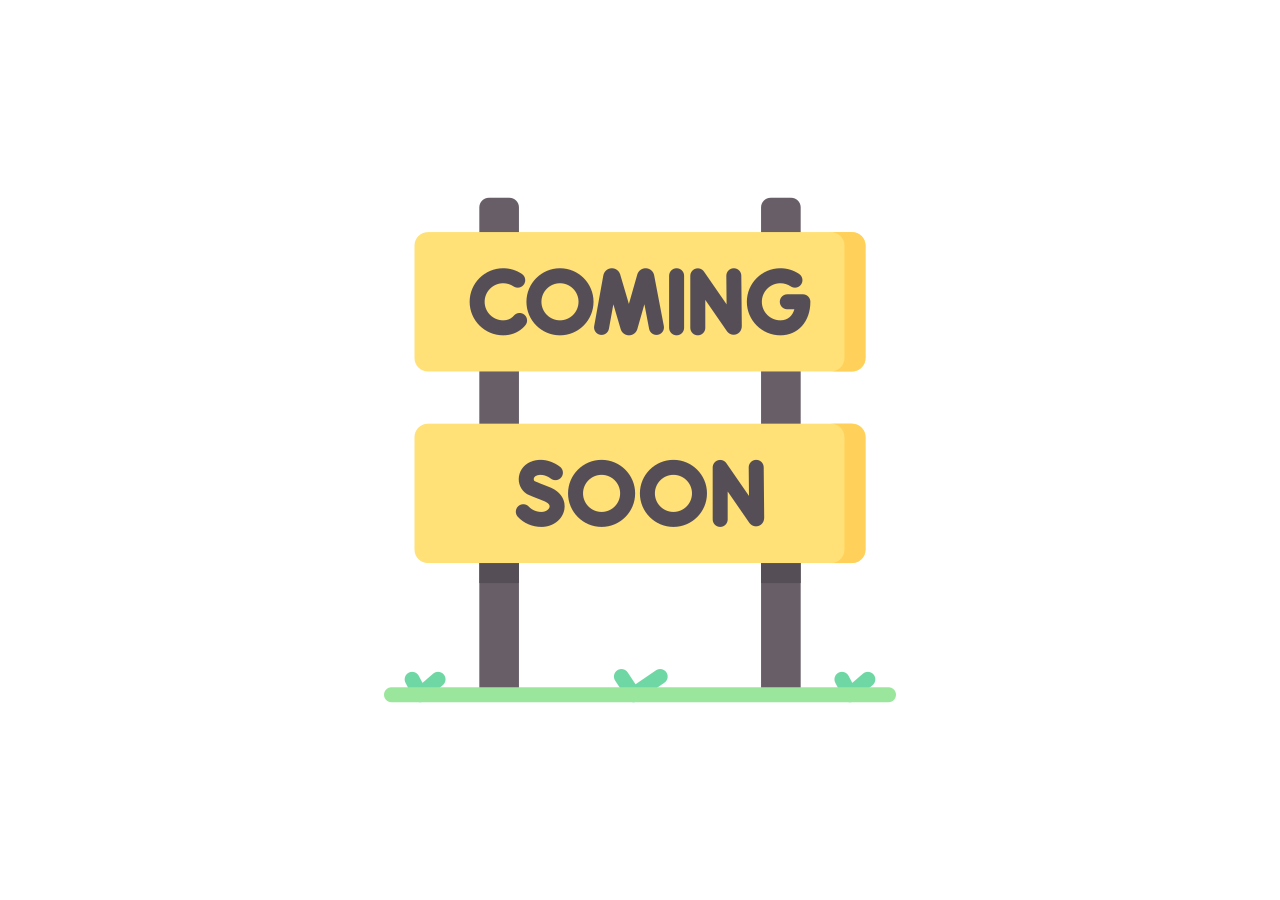
==== about.html @ d91e1c8c "design this layout" ====
<!DOCTYPE html>
<html lang="en">
<head>
    <meta charset="UTF-8">
    <meta name="viewport" content="width=device-width, initial-scale=1.0">
    <title>Document</title>
    <link rel="stylesheet" href="about.css">
</head>
<body>
    <div id="work-in-progress">
        <img src="./assets/work-in-progress.png"/>
    </div>
</body>
</html>
---- about.css ----
body{
    display: flex;
    justify-content: center;
    align-items: center;
    height: 100vh;
    margin: 0;
}

#work-in-progress{
    display: flex;
    flex-direction: column;
    justify-content: center;
    align-items: center;
    height: 60vh;
    width: 80vw;
}
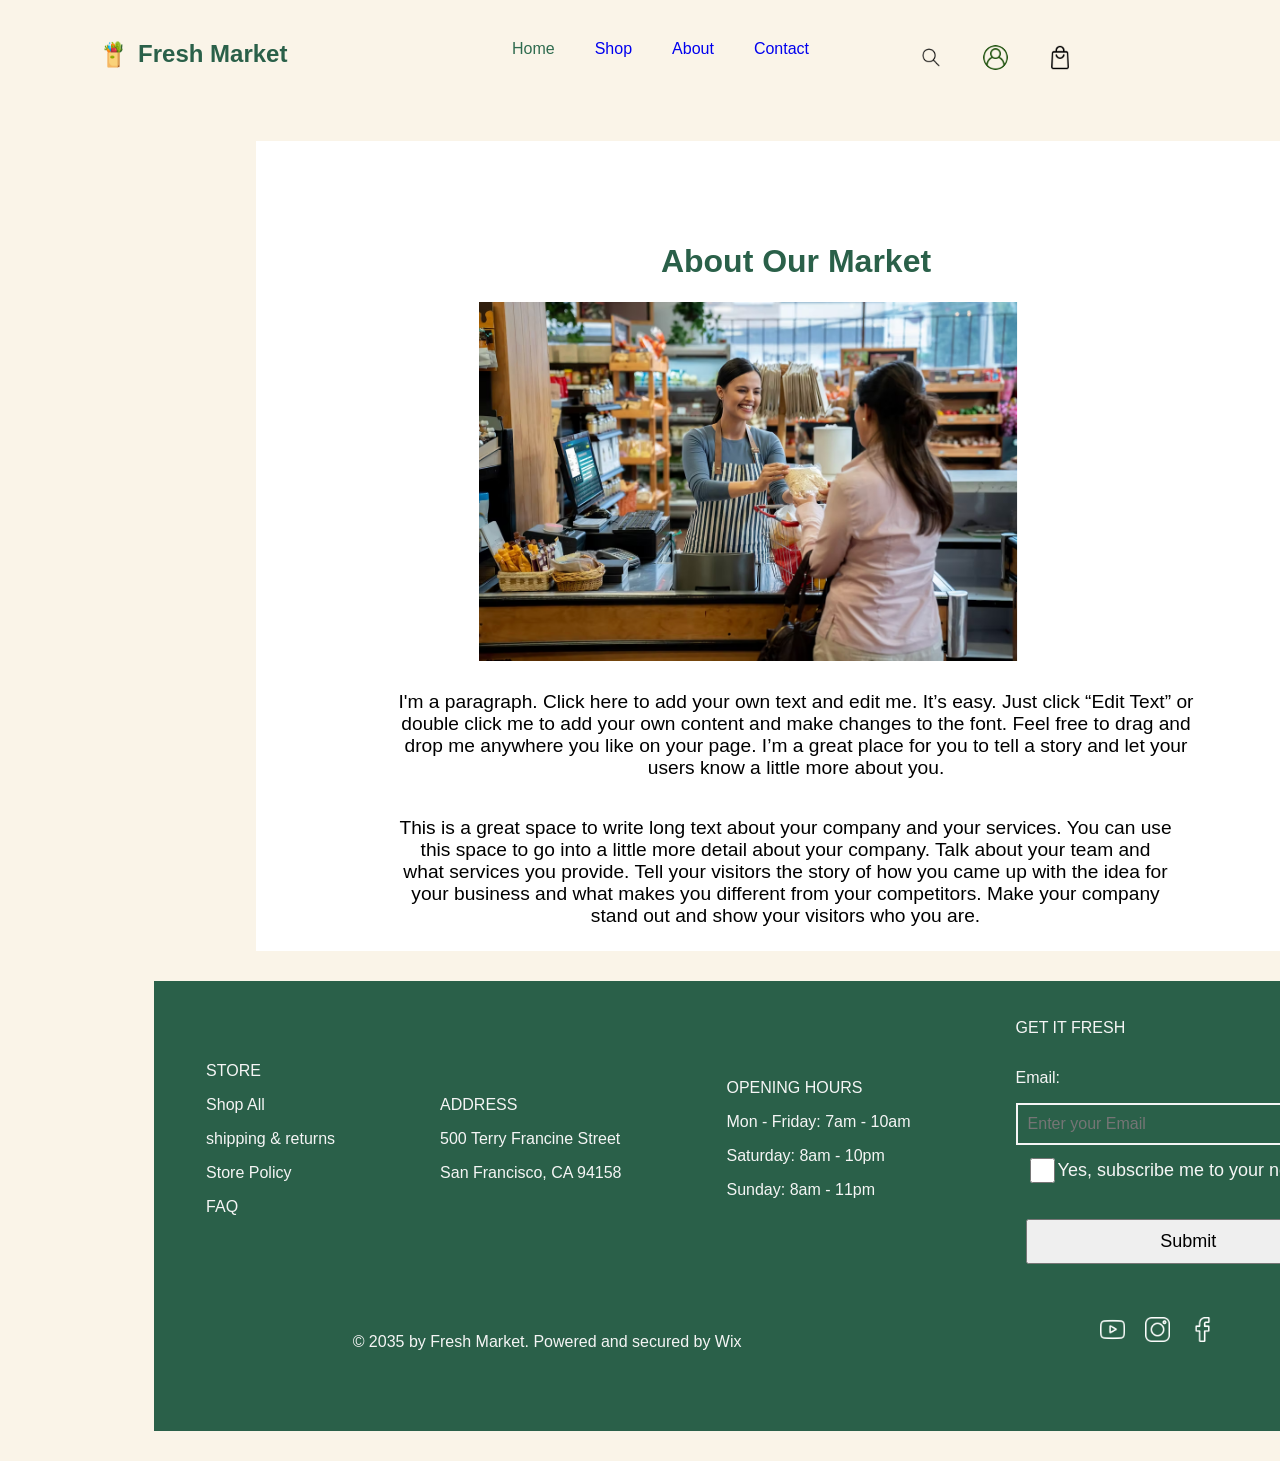
==== commit ac634440: "add about page and contact page" ====
--- a/about.html
+++ b/about.html
@@ -7,8 +7,95 @@
     <link rel="stylesheet" href="about.css">
 </head>
 <body>
-    <div id="work-in-progress">
-        <img src="./assets/work-in-progress.png"/>
+    <div id="navbar">
+
+        <div id="navbar1">
+            <img id="bag" src="./assets/shopping-bag.png" />
+            <h2>Fresh Market</h2>
+        </div>
+
+        <div id="navbar2">
+            <a href="../index.html" class="active" style="text-decoration: none;">Home</a>
+            <a href="shop.html" style="text-decoration: none;">Shop</a>
+            <a href="about.html" style="text-decoration: none;">About</a>
+            <a href="contact.html" style="text-decoration: none;">Contact</a>
+        </div>
+        
+
+        <div id="navbar3">
+            <img id='search' src="./assets/search.png" />
+            <img id="user" src="./assets/user-interface.png" />
+            <img id='shopping' src="./assets/bag.png" />
+
+        </div>
+
+    </div>
+
+    <div class="main-content">
+        <div class="main-content-2">
+            <h1>About Our Market</h1>
+            <img class="image" src="./about/Screenshot 2026-03-22 at 3.49.05 PM.png"/>
+            <p class="paragraph1">I'm a paragraph. Click here to add your own text and edit me. It’s easy. Just click “Edit Text” or <br> double click me to add your own content and make changes to the font. Feel free to drag and <br>drop me anywhere you like on your page. I’m a great place for you to tell a story and let your<br> users know a little more about you.</p>
+            <p class="paragraph2">​
+
+This is a great space to write long text about your company and your services. You can use this space to go into a little more detail about your company. Talk about your team and what services you provide. Tell your visitors the story of how you came up with the idea for your business and what makes you different from your competitors. Make your company stand out and show your visitors who you are.</p>
+            
+        </div>
+
     </div>
 </body>
+<footer>
+    <div class="footer-container">
+        <div class="footer">
+            <div class="footer-store">
+                <p>STORE</p>
+                <p>Shop All</p>
+                <p>shipping & returns</p>
+                <p>Store Policy</p>
+                <p>FAQ</p>
+            </div>
+            <div class="footer-address">
+                <p>ADDRESS</p>
+                <p>500 Terry Francine Street</p>
+                <p>San Francisco, CA 94158</p>
+            </div>
+            <div class="footer-opening-hours">
+                <p>OPENING HOURS</p>
+                <P>Mon - Friday: 7am - 10am</P>
+                <p>Saturday: 8am - 10pm</p>
+                <p>Sunday: 8am - 11pm</p>
+            </div>
+
+            <div class="footer-getfresh">
+                <p>GET IT FRESH</p>
+                <p>Email:</p>
+                <input class="input1" type="email" name="email" placeholder="Enter your Email">
+                <form>
+                    <div class="checkbox">
+                        <input type="checkbox" id="subscribe" name="subscribe" value="yes">
+                        <label for="subscribe">Yes, subscribe me to your newsletter</label>
+                    </div>
+                    <br>
+                    <button class="submit" type="submit">Submit</button>
+                </form>
+            </div>
+
+
+
+
+
+        </div>
+
+        <div class="end">
+            <p>© 2035 by Fresh Market. Powered and secured by Wix</p>
+            <div class="icon">
+                <img class="logo" src="./assets/youtube.png" />
+                <img class="logo" src="./assets/instagram.png" />
+                <img class="logo" src="./assets/facebook.png" />
+            </div>
+
+        </div>
+
+    </div>
+</footer>
 </html>
--- a/about.css
+++ b/about.css
@@ -1,16 +1,251 @@
-body{
+body {
+  margin: 0;
+  padding: 0;
+  box-sizing: border-box;
+  font-family: sans-serif;
+  background-color: #faf4e8;
+}
+
+#navbar {
+  position: sticky;
+  top: 0;
+  z-index: 1000;
+  display: flex;
+  height: 10vh;
+  width: auto;
+  display: flex;
+  justify-content: space-between;
+  padding: 0 100px;
+  text-align: center;
+  background-color: #faf4e8;
+}
+#navbar1 {
+  width: auto;
+  height: 12vh;
+  display: flex;
+  align-items: center;
+  justify-content: center;
+  gap: 15px;
+  position: relative;
+  flex-direction: row;
+}
+
+h2 {
+  color: #2a6049;
+}
+
+#bag {
+  width: 10%;
+  height: 25%;
+}
+#search {
+  width: 30%;
+  height: 30%;
+}
+#user {
+  width: 30%;
+  height: 30%;
+  border-radius: 50%;
+  filter: invert(26%) sepia(57%) saturate(670%) hue-rotate(60deg)
+    brightness(85%) contrast(95%);
+}
+#shopping {
+  width: 30%;
+  height: 30%;
+  color: #2a6049;
+}
+
+#navbar2 {
+  display: flex;
+  align-items: center;
+  gap: 40px;
+  left: 40%;
+  position: absolute;
+  margin-top: 40px;
+}
+
+#navbar2 a:hover,
+#navbar2 .active {
+  color: #2f6b4f;
+}
+
+#navbar3 {
+  height: 9vh;
+  width: auto;
+  display: flex;
+  flex-direction: row;
+  align-items: center;
+  gap: 40px;
+  margin-top: 17px;
+  margin-right: 10%;
+}
+
+#navbar3 p {
+  margin: 0;
+  white-space: nowrap;
+  font-size: 16px;
+  cursor: pointer;
+}
+
+.main-content{
+    height: 90vh;
+    width: 120vh;
+    background-color: white;
     display: flex;
     justify-content: center;
-    align-items: center;
-    height: 100vh;
-    margin: 0;
-}
-
-#work-in-progress{
+    margin-left: 20%;
+    margin-top: 4%;
+
+}
+
+.main-content-2{
+    display: flex;
+    justify-content: center;
+    flex-direction: column;
+    margin-top: 80px;
+
+}
+
+.main-content-2 h1{
+    color:#2A6049;
+    
     display: flex;
     flex-direction: column;
     justify-content: center;
     align-items: center;
-    height: 60vh;
-    width: 80vw;
+
+}
+.paragraph1{
+    margin-top: 30px;
+    text-align: center;
+    font-family: Arial, Helvetica, sans-serif;
+    font-size:larger;
+}
+
+.paragraph2{
+    height: 30vh;
+    width: 86vh;
+    text-align: center;
+    font-size: larger;
+}
+
+.image{
+    height: 40vh;
+    width: 60vh;
+    margin-left: 10%;
+}
+
+
+.footer{
+    display: flex;
+    justify-content:space-around;
+    align-items: center;
+    
+}
+
+.footer-container{
+    display: grid;
+    grid-template-columns: repeat(4 1fr);
+    height: 50vh;
+    width: 140vh;
+    margin-left: 12%;
+    margin-top: 30px;
+    margin-bottom: 30px;
+    background-color: #2A6049;
+
+}
+
+.footer-store {
+    font-size: medium;
+    font-weight: 100;
+    font-family: sans-serif;
+    color: whitesmoke;
+
+}
+
+.footer-address{
+    font-size: medium;
+    font-weight: 100;
+    font-family: sans-serif;
+    color: whitesmoke;
+
+}
+
+.footer-opening-hours{
+    font-size: medium;
+    font-weight: 100;
+    font-family: sans-serif;
+    color: whitesmoke;
+}
+
+.footer-getfresh{
+    font-size: medium;
+    font-weight: 100;
+    display: flex;
+    flex-direction: column;
+    font-family: sans-serif;
+    color: whitesmoke;  
+}
+
+.input1{
+    padding: 10px;
+    height:auto;
+    width: 90%;
+    border: 2px solid whitesmoke ;
+    background-color: #2A6049;
+    font-size: medium;
+}
+
+form{
+    font-size: medium;
+    padding: 10px;
+    font-weight: 300;
+    
+}
+
+.submit{
+    margin-top: 15px;
+    height: auto;
+    width: 100%;
+    padding: 10px 70px;
+    font-size: large;
+    cursor: pointer;
+    
+}
+
+.checkbox{
+    font-size:large;
+    font-weight: 100;
+    display: flex;
+    flex-direction: row;
+    align-items: center;
+
+}
+
+.checkbox input {
+    width: 25px;
+    height: 25px;
+}
+
+.end{
+    display: flex;
+    flex-direction: row;
+    justify-content:space-around;
+    font-size: medium;
+    color: whitesmoke;
+    padding: 20px;
+}
+
+.icon{
+    display: flex;
+    flex-direction: row;
+    gap: 20px;
+
+}
+
+.logo{
+    height: 25px;
+    width: 25px;
+    filter: brightness(0) invert(1);
+    
 }
